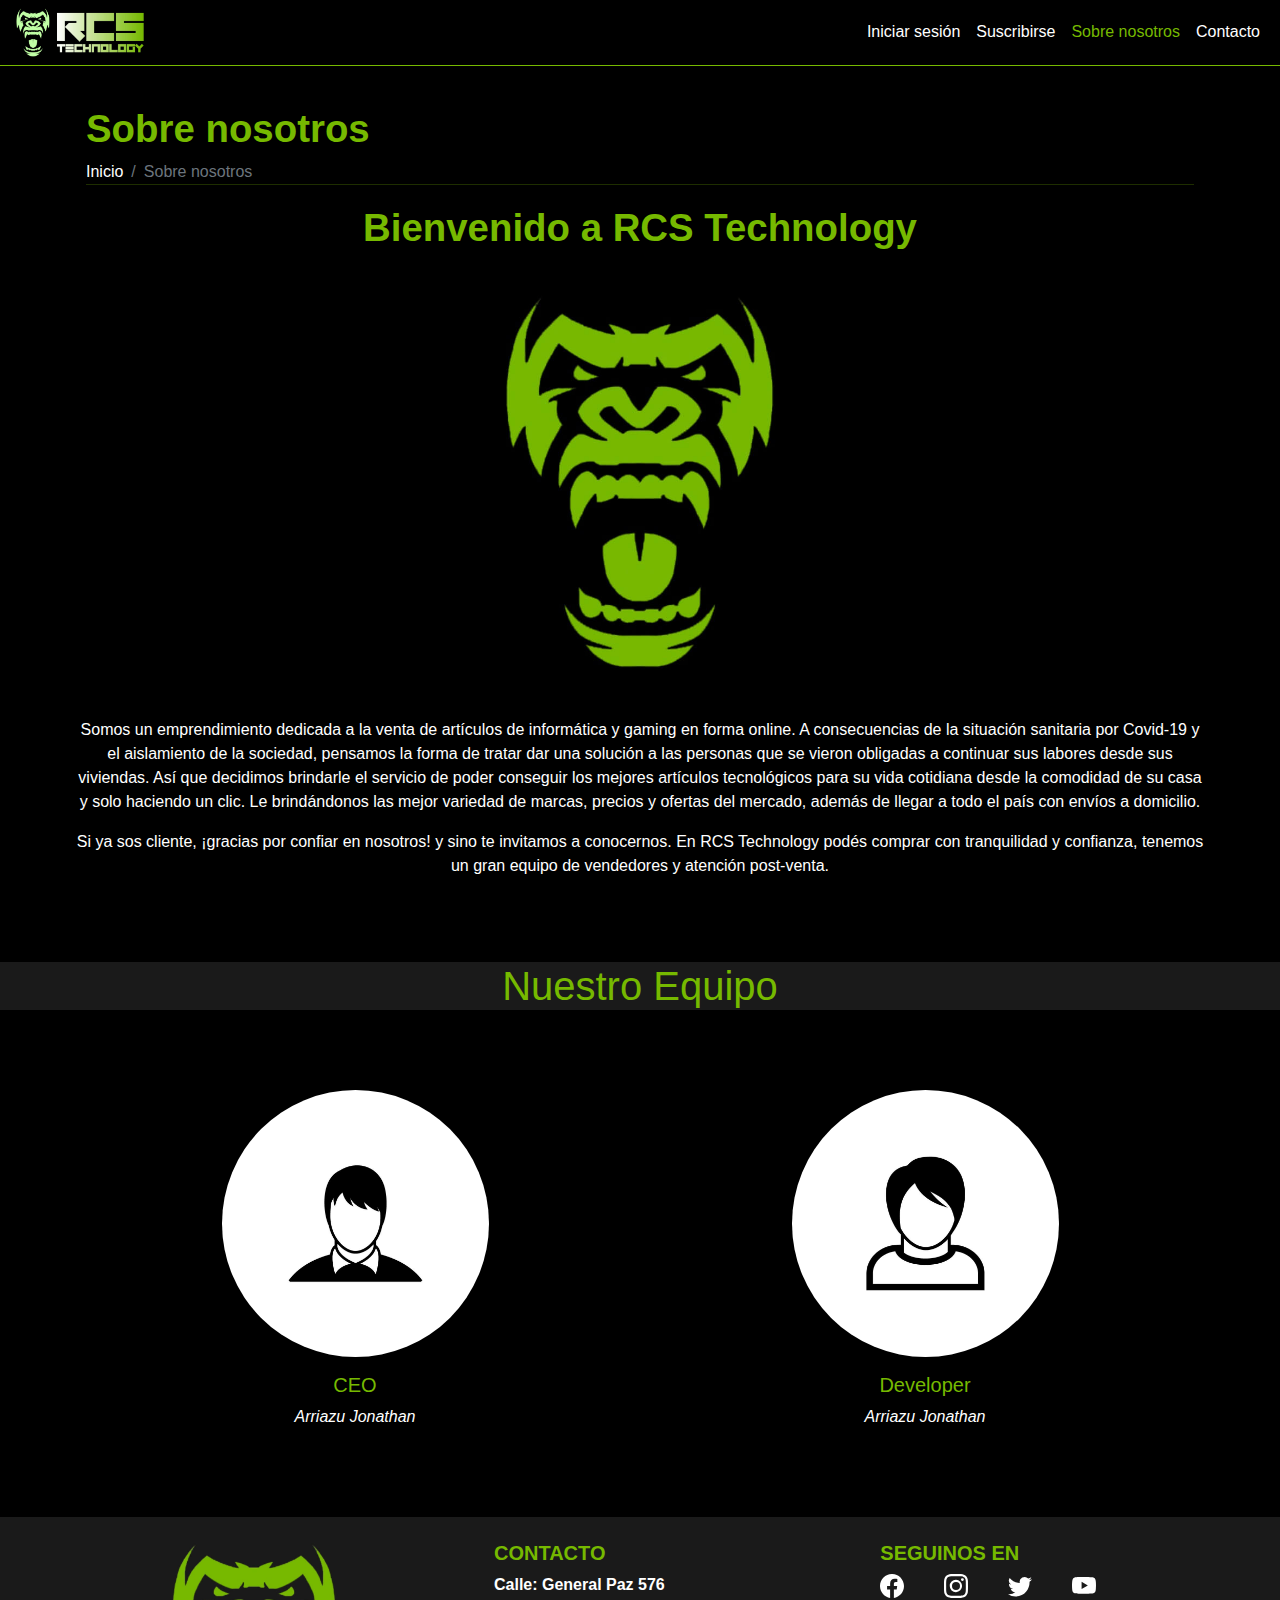
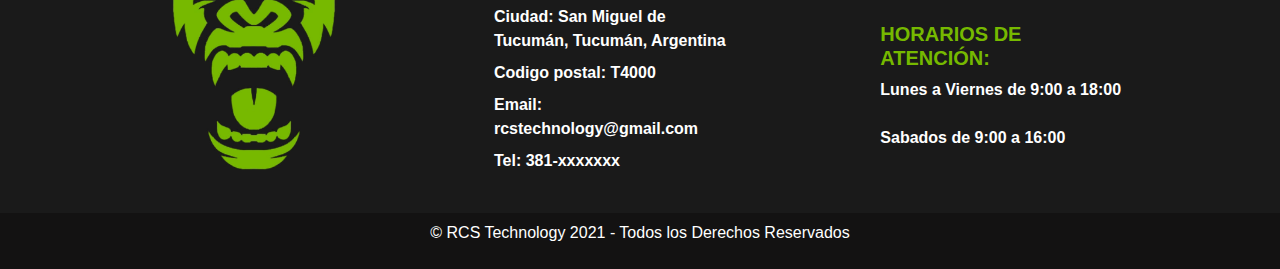
==== src/pages/about-us/about-us.html @ d6d1c321 "feat: about us page added" ====
<!DOCTYPE html>
<html lang="es">
  <head>
    <!-- Required meta tags -->
    <meta charset="UTF-8" />
    <meta http-equiv="X-UA-Compatible" content="IE=edge" />
    <meta name="viewport" content="width=device-width, initial-scale=1" />
        <link rel="stylesheet" href="/bootstrap/bootstrap.min.css" />
    <link rel="stylesheet" href="./about-us.css" />
    <title>Contacto</title>
  </head>
  <body>
    <!--HEADER-->
    <header>
        <nav class="navbar navbar-expand-lg fixed-top">
          <div class="container-fluid">
            <a href="/src/index.html">
                <img src="/public/images/headerlogo.png" alt="" width="135" height="50"/>
            </a>
            <button
              class="navbar-toggler"
              type="button"
              data-bs-toggle="collapse"
              data-bs-target="#navbarNav"
              aria-controls="navbarNav"
              aria-expanded="false"
              aria-label="Toggle navigation"
            >
              <span></span>
              <span></span>
              <span></span>
            </button>
            <div
              class="collapse navbar-collapse justify-content-end"
              id="navbarNav"
            >
              <ul class="navbar-nav text-center">
                <li class="nav-item">
                  <a class="nav-link" href="">Iniciar sesión</a>
                </li>
                <li class="nav-item">
                  <a data-bs-toggle="modal" data-bs-target="#modal_sub" class="nav-link" href="">Suscribirse</a>
                </li>
                <li class="nav-item">
                  <a class="nav-link is-active" href="">Sobre nosotros</a>
                </li>
                <li class="nav-item">
                  <a class="nav-link" href="/src/pages/contact-us/contact-us.html">Contacto</a>
                </li>
              </ul>
            </div>
          </div>
        </nav>
        <!-- <section class="registro">
          <div class="container-fluid">
            <div
              class="modal fade"
              id="modal_sub"
              tabindex="-1"
              data-bs-backdrop="static"
              data-bs-keyboard="false"
              aria-labelledby="subcripcion"
              aria-hidden="true"
            >
              <div class="modal-dialog">
                <div class="modal-content text-white">
                  <div class="modal-header">
                    <h5 class="modal-title fs-3 fw-bold" id="modal_sub">
                      REGÍSTRO
                    </h5>
                    <button
                      type="button"
                      class="btn-close"
                      data-bs-dismiss="modal"
                      aria-label="Close"
                    ></button>
                  </div>
                  <div class="modal-body fw-bold">
                    <form>
                      <div class="datos d-flex">
                        <label
                          for="recipient-name"
                          class="label-name1 col-form-label"
                          >Apellido<span class="form-span"> * </span
                          ><input
                            type="text"
                            class="form-control"
                            id="recipient-name"
                            placeholder="Apellido"
                            minlength="2"
                            maxlength="30"
                            required
                        /></label>
                        <label for="name" class="label-name2 col-form-label"
                          >Nombre<span class="form-span"> * </span>
                          <div class="form-input">
                           <input
                              type="text"
                              class="input-name form-control"
                              id="name"
                             placeholder="Nombre"
                             minlength="2"
                             maxlength="30"
                             required
                            />
                          </div>
                          </label>
                      </div>
                      <div class="mb-3">
                        <label for="email" class="col-form-label"
                          >Email<span class="form-span"> * </span></label
                        >
                        <input
                          type="email"
                          class="form-control"
                          id="email"
                          placeholder="Ej: 123456@gmail.com"
                          minlength="6"
                          maxlength="45"
                          required
                        />
                      </div>
                      <div class="mb-3">
                        <label for="age" class="col-form-label"
                          >Edad<span class="form-span"> * </span></label
                        >
                        <input
                          type="age"
                          class="form-control"
                          id="age"
                          placeholder="Ingrese su edad"
                          minlength="6"
                          maxlength="45"
                          required
                        />
                      </div>
                      <div class="mb-3">
                        <label for="pasword1" class="col-form-label"
                          >Contraseña<span class="form-span"> * </span></label
                        >
                        <input
                          type="password"
                          class="form-control"
                          id="pasword1"
                          placeholder="Ingrese una contraseña"
                          minlength="6"
                          maxlength="45"
                          required
                        />
                      </div>
                      <div class="mb-3">
                        <label for="pasword2" class="col-form-label"
                          >Repetir Contraseña<span class="form-span">
                            *
                          </span></label
                        >
                        <input
                          type="password"
                          class="form-control"
                          id="pasword2"
                          placeholder="Repita la contraseña"
                          minlength="6"
                          maxlength="45"
                          required
                        />
                      </div>
                      <div class="mb-3">
                        <div class="mb-3 form-check">
                          <input
                            type="checkbox"
                            class="form-check-input"
                            id="exampleCheck1"
                            required
                          />
                          <label class="form-check-label" for="exampleCheck1"
                            >Acepta los términos y condiciones</label
                          >
                        </div>
                        <div class="mb-3 form-check">
                          <input
                            type="checkbox"
                            class="form-check-input"
                            id="exampleCheck2"
                            required
                          />
                          <label class="form-check-label" for="exampleCheck2"
                            >Acepta recibir novedades por mail</label
                          >
                        </div>
                      </div>
                    </form>
                  </div>
                  <div
                    class="
                      boton-footer
                      modal-footer
                      d-flex
                      justify-content-center
                    "
                  >
                    <button
                      type="button"
                      class="btn btn-danger text-white fw-bold mx-3"
                      data-bs-dismiss="modal"
                    >
                      Close
                    </button>
                    <button
                      type="submit"
                      class="boton-sub btn btn-primary fw-bold mx-3"
                    >
                      Subscribirse
                    </button>
                  </div>
                </div>
              </div>
            </div>
          </div>
        </section> -->
      </header>
    <main>
        <section>
            <div class="container p-1 p-sm-3">
              <div class="row">
                <div class="col-12">
                  <h2>Sobre nosotros</h2>
                  <ol class="breadcrumb">
                    <li class="breadcrumb-item"><a href="/src/index.html" class="text-decoration-none">Inicio</a></li>
                    <li class="breadcrumb-item active">Sobre nosotros</a></li>
                  </ol>
                  <hr>
                </div>
              </div>
            </div>
        </section>

        <section class="section-color">
            <div class="container p-1">              
                <div class="row d-flex gap-3">
                    <div class="col-12">
                        <h2 class="text-center mb-4">Bienvenido a RCS Technology</h2>
                    </div>
                    <div class="col-md-12 text-center">
                        <img class="about-us-img mb-2" src="/public/images/about-us/Imagen2.jpg" alt="">
                    </div>
                    <div class="col-md-12 mb-5 mt-4 text-center">
                        <p>Somos un emprendimiento dedicada a la venta de artículos de informática y gaming en forma online. A consecuencias de la situación sanitaria por Covid-19 y el aislamiento de la sociedad, pensamos la forma de tratar dar una solución a las personas que se vieron obligadas a continuar sus labores desde sus viviendas. Así que decidimos brindarle el servicio de poder conseguir los mejores artículos tecnológicos para su vida cotidiana desde la comodidad de su casa y solo haciendo un clic. Le brindándonos las mejor variedad de marcas, precios y ofertas del mercado, además de llegar a todo el país con envíos a domicilio.</p>
                        <p>Si ya sos cliente, ¡gracias por confiar en nosotros! y sino te invitamos a conocernos. En RCS Technology podés comprar con tranquilidad y confianza, tenemos un gran equipo de vendedores y atención post-venta.</p>
                    </div>
                </div>
            </div>
        </section>
          
        <section class="pt-3 pb-4 section-color">
            <div class="text-center team-title">
                 <h3>Nuestro Equipo</h3>
            </div>

            <div class="container">
                <div class="row d-flex justify-content-around">
                    <div class="col-md-4 text-center">
                        <img class="team img-fluid qualities-img p4" src="/public/images/about-us/People1.jpg" alt="">
                        <h5>CEO</h5>
                        <p><i>Arriazu Jonathan</i></p>
                    </div>
                    <div class="col-md-4 text-center">
                        <img class="team img-fluid qualities-img p4" src="/public/images/about-us/People2.jpg" alt="">
                        <h5>Developer</h5>
                        <p><i>Arriazu Jonathan</i></p>
                    </div>
                </div>
            </div>
        </section>

    </main>
  <!-- FOOTER -->
  <footer>
    <div class="footer">
    <div class="container mt-5">
      <div class="bgcontainer text-center text-lg-start text-white">
        <div class="container p-4">
          <div class="row d-flex justify-content-around gap-4 contact-info-container">
            <div class="col-lg-3 col-md-12 footer-image">
                <img
                  src="/public/images/footer.jpg"
                  height=""
                  alt=""
                />
            </div>
            <div class="col-lg-3 col-md-6">
              <h5 class="text-uppercase fw-bold">Contacto</h5>
              <ul class="d-flex flex-column gap-2 list-unstyled contact-info">
                <li class="fw-bold">
                  Calle: General Paz 576
                </li>
                <li class="fw-bold">
                  Ciudad: San Miguel de Tucumán, Tucumán, Argentina
                </li>
                <li class="fw-bold">
                  Codigo postal: T4000
                </li>
                <li class="fw-bold">
                  Email: rcstechnology@gmail.com
                </li>
                <li class="fw-bold">
                  Tel: 381-xxxxxxx
                </li>
                </li>
              </ul>
            </div>
            <div class="d-flex flex-column gap-4 col-lg-3 col-md-6">
                <div>
                    <h5 class="text-uppercase fw-bold">Seguinos en</h5>
                    <div class="social-items">
                      <a href="#!" class="a-social-item text-white"
                          > <svg xmlns="http://www.w3.org/2000/svg" width="24" height="24" fill="currentColor" class="bi bi-facebook" viewBox="0 0 16 16">
                          <path d="M16 8.049c0-4.446-3.582-8.05-8-8.05C3.58 0-.002 3.603-.002 8.05c0 4.017 2.926 7.347 6.75 7.951v-5.625h-2.03V8.05H6.75V6.275c0-2.017 1.195-3.131 3.022-3.131.876 0 1.791.157 1.791.157v1.98h-1.009c-.993 0-1.303.621-1.303 1.258v1.51h2.218l-.354 2.326H9.25V16c3.824-.604 6.75-3.934 6.75-7.951z"/>
                          </svg> <i class="fas fa-paw"></i></a>
                        <a href="#!" class="a-social-item text-white"
                          > <svg xmlns="http://www.w3.org/2000/svg" width="24" height="24" fill="currentColor" class="bi bi-instagram" viewBox="0 0 16 16">
                           <path d="M8 0C5.829 0 5.556.01 4.703.048 3.85.088 3.269.222 2.76.42a3.917 3.917 0 0 0-1.417.923A3.927 3.927 0 0 0 .42 2.76C.222 3.268.087 3.85.048 4.7.01 5.555 0 5.827 0 8.001c0 2.172.01 2.444.048 3.297.04.852.174 1.433.372 1.942.205.526.478.972.923 1.417.444.445.89.719 1.416.923.51.198 1.09.333 1.942.372C5.555 15.99 5.827 16 8 16s2.444-.01 3.298-.048c.851-.04 1.434-.174 1.943-.372a3.916 3.916 0 0 0 1.416-.923c.445-.445.718-.891.923-1.417.197-.509.332-1.09.372-1.942C15.99 10.445 16 10.173 16 8s-.01-2.445-.048-3.299c-.04-.851-.175-1.433-.372-1.941a3.926 3.926 0 0 0-.923-1.417A3.911 3.911 0 0 0 13.24.42c-.51-.198-1.092-.333-1.943-.372C10.443.01 10.172 0 7.998 0h.003zm-.717 1.442h.718c2.136 0 2.389.007 3.232.046.78.035 1.204.166 1.486.275.373.145.64.319.92.599.28.28.453.546.598.92.11.281.24.705.275 1.485.039.843.047 1.096.047 3.231s-.008 2.389-.047 3.232c-.035.78-.166 1.203-.275 1.485a2.47 2.47 0 0 1-.599.919c-.28.28-.546.453-.92.598-.28.11-.704.24-1.485.276-.843.038-1.096.047-3.232.047s-2.39-.009-3.233-.047c-.78-.036-1.203-.166-1.485-.276a2.478 2.478 0 0 1-.92-.598 2.48 2.48 0 0 1-.6-.92c-.109-.281-.24-.705-.275-1.485-.038-.843-.046-1.096-.046-3.233 0-2.136.008-2.388.046-3.231.036-.78.166-1.204.276-1.486.145-.373.319-.64.599-.92.28-.28.546-.453.92-.598.282-.11.705-.24 1.485-.276.738-.034 1.024-.044 2.515-.045v.002zm4.988 1.328a.96.96 0 1 0 0 1.92.96.96 0 0 0 0-1.92zm-4.27 1.122a4.109 4.109 0 1 0 0 8.217 4.109 4.109 0 0 0 0-8.217zm0 1.441a2.667 2.667 0 1 1 0 5.334 2.667 2.667 0 0 1 0-5.334z"/>
                            </svg> <i class="fas fa-paw"></i></a>
                        <a href="#!" class="a-social-item text-white"
                          > <svg xmlns="http://www.w3.org/2000/svg" width="24" height="24" fill="currentColor" class="bi bi-twitter" viewBox="0 0 16 16">
                          <path d="M5.026 15c6.038 0 9.341-5.003 9.341-9.334 0-.14 0-.282-.006-.422A6.685 6.685 0 0 0 16 3.542a6.658 6.658 0 0 1-1.889.518 3.301 3.301 0 0 0 1.447-1.817 6.533 6.533 0 0 1-2.087.793A3.286 3.286 0 0 0 7.875 6.03a9.325 9.325 0 0 1-6.767-3.429 3.289 3.289 0 0 0 1.018 4.382A3.323 3.323 0 0 1 .64 6.575v.045a3.288 3.288 0 0 0 2.632 3.218 3.203 3.203 0 0 1-.865.115 3.23 3.23 0 0 1-.614-.057 3.283 3.283 0 0 0 3.067 2.277A6.588 6.588 0 0 1 .78 13.58a6.32 6.32 0 0 1-.78-.045A9.344 9.344 0 0 0 5.026 15z"/>
                          </svg> <i class="fas fa-paw"></i></a>
                        <a href="#!" class="a-social-item text-white"
                          > <svg xmlns="http://www.w3.org/2000/svg" width="24" height="24" fill="currentColor" class="bi bi-youtube" viewBox="0 0 16 16">
                          <path d="M8.051 1.999h.089c.822.003 4.987.033 6.11.335a2.01 2.01 0 0 1 1.415 1.42c.101.38.172.883.22 1.402l.01.104.022.26.008.104c.065.914.073 1.77.074 1.957v.075c-.001.194-.01 1.108-.082 2.06l-.008.105-.009.104c-.05.572-.124 1.14-.235 1.558a2.007 2.007 0 0 1-1.415 1.42c-1.16.312-5.569.334-6.18.335h-.142c-.309 0-1.587-.006-2.927-.052l-.17-.006-.087-.004-.171-.007-.171-.007c-1.11-.049-2.167-.128-2.654-.26a2.007 2.007 0 0 1-1.415-1.419c-.111-.417-.185-.986-.235-1.558L.09 9.82l-.008-.104A31.4 31.4 0 0 1 0 7.68v-.123c.002-.215.01-.958.064-1.778l.007-.103.003-.052.008-.104.022-.26.01-.104c.048-.519.119-1.023.22-1.402a2.007 2.007 0 0 1 1.415-1.42c.487-.13 1.544-.21 2.654-.26l.17-.007.172-.006.086-.003.171-.007A99.788 99.788 0 0 1 7.858 2h.193zM6.4 5.209v4.818l4.157-2.408L6.4 5.209z"/>
                          </svg> <i class="fas fa-paw"></i></a>
                  </div>
                </div>
            <div>
                <h5 class="text-uppercase fw-bold">Horarios de atención:</h5>
                <div class="d-flex flex-column gap-2">
                    <p class="fw-bold">Lunes a Viernes de 9:00 a 18:00</p>
                    <p class="fw-bold">Sabados de 9:00 a 16:00</p>
                </div>
            </div>
            </div>
          </div>
        </div>
      </div>
    </div>
    </div>
    <div class="footercopyrigh text-center text-white  p-2 ">
        <p>© RCS Technology 2021 - Todos los Derechos Reservados</p>                  
    </div>
    </footer>
    <script src="/bootstrap/bootstrap.bundle.min.js"></script>
  </body>
</html>
---- src/pages/about-us/about-us.css ----
* {
    box-sizing: border-box;
    margin: 0;
    padding: 0;
  }
  
  :root {
    --bs-green: #76b900;
    --bs-teal: #86c000;
    --btn-success: #86c000;
  }
  
  img {
    max-width: 100%;
    height: auto;
  }
  
  body {
    background: black;
    margin-top: 90px;
    font-family: "Rubik", sans-serif;
  }
  
  /* HEADER */
  
  nav {
    background-color: #000000;
    border-bottom: 0.5px solid #76b900;
  }
  
  .nav-link {
    text-decoration: none;
    color: #ffffff;
    font-weight: 500;
  }
  
  .nav-link:hover {
    color: var(--bs-green);
  }
  
  .navbar-toggler {
    background-color: transparent;
  }
  
  .navbar-toggler span {
    display: block;
    width: 22px;
    height: 3px;
    border: 1px;
    background: #fff;
  }
  
  .navbar-toggler span + span {
    margin-top: 5px;
    width: 22px;
    margin-left: 0px;
  }
  
  .navbar-toggler span + span + span {
    width: 22px;
    margin-left: 0px;
  }

  .is-active{
    color: #76b900;
  }
  
    
 /*MAIN*/
.breadcrumb {
    margin-bottom: 0;
  }
  
  .breadcrumbs-section {
    background-color: black;
  }
  
  a {
    color: white;
  }
  
  a:hover {
    color: #76b900;
  }
  
  h2 {
    font-size: 2.4rem;
    font-weight: 700;
    color: #76b900;
  }

  .about-us-img{
    width: 320px;
    height: auto;
  }
  
  .team-title {
    background-color: #1a1a1a;
  }
  
  .team-title h3 {
    color: #76b900;
    font-size: 2.5rem;
    margin-bottom: 0;
  }
  
  .section-color {
    background-color: black;
  }
  
  hr {
    color: #76b900;
    margin: 0;
  }
  
  p {
    color: white;
  }
  
  h5 {
    color: #76b900;
  }
  
  .team {
    border-radius: 50%;
    width: 75%;
    margin-bottom: 1rem;
    margin-top: 5rem;
  }
  
  .description-section {
    margin-bottom: 20;
  }
  
  /*FOOTER*/
  .footer {
    background-color: #1a1a1a;
  }

  .footer-image {
    max-width: 230px;
}
  
  .bgcontainer {
    background-color: #1a1a1a;
  }
  
  h5 {
    color: #76b900;
  }
  
  .footercopyrigh {
    background-color: rgb(19, 18, 18);
  }
  
  .ulredes {
    display: flex;
    justify-content: center;
  }
  
  .social-items {
    display: flex;
    justify-content: start;
    gap: 40px;
  }
  
  @media (max-width: 576px) {
    .about-us-img{
        width: 200px;
        height: auto;
    }

    .team {
        width: 50%;
    }

    /* FOOTER */

    .footer-image {
        max-width: 150px;
    }

    .contact-info{
        margin: 0;
    }

    .social-items {
        justify-content: center;
      }
  }
  
  @media (min-width: 577px) and (max-width: 768px) {
    .about-us-img{
        width: 250px;
        height: auto;
    }

    .team {
        width: 50%;
    }

    /* FOOTER */
    .footer-image {
        max-width: 180px;
    }

    .social-items {
        justify-content: center;
    }
  
  }
  
  @media (min-width: 769px) and (max-width: 992px) {
    .about-us-img{
        width: 300px;
        height: auto;
    }
    

    /* FOOTER */
    
    .footer-image {
      max-width: 200px;
    }
    .contact-info-container{
        flex-direction: column;
        align-items: center;
    }

    .social-items {
        justify-content: center;
    } 
    
  }
  
  @media (min-width: 993px) and (max-width: 1200px) {
    
  }
  
  @media (min-width: 1201px) and (max-width: 1400px) {
    
  }
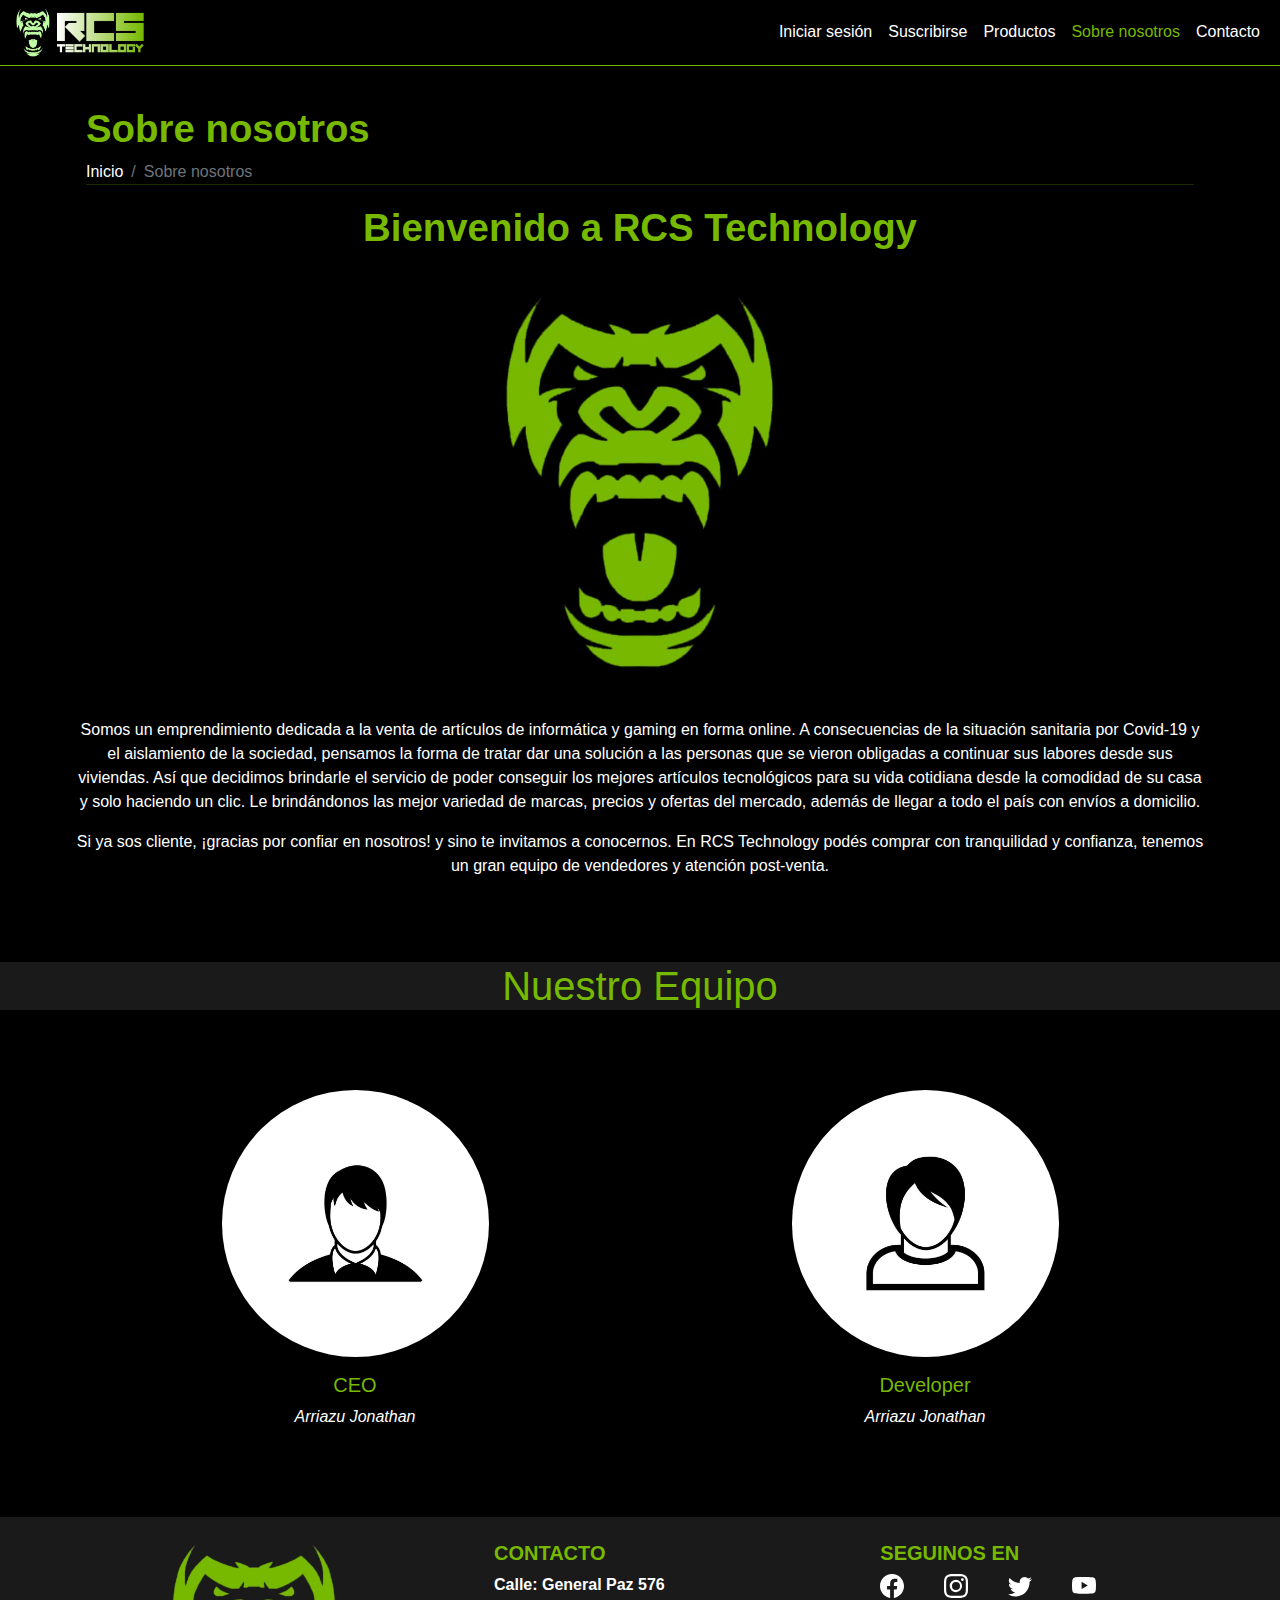
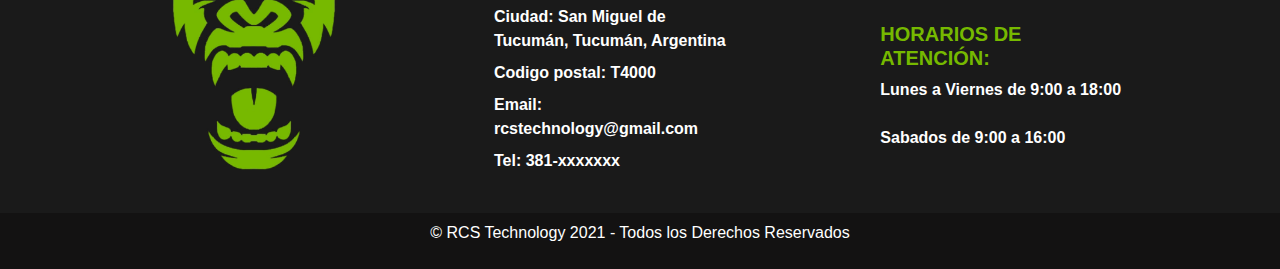
==== commit adf680bd: "feat: products page added" ====
--- a/src/pages/about-us/about-us.html
+++ b/src/pages/about-us/about-us.html
@@ -36,16 +36,19 @@
             >
               <ul class="navbar-nav text-center">
                 <li class="nav-item">
-                  <a class="nav-link" href="">Iniciar sesión</a>
+                  <a class="nav-link" href="../login/login.html">Iniciar sesión</a>
                 </li>
                 <li class="nav-item">
                   <a data-bs-toggle="modal" data-bs-target="#modal_sub" class="nav-link" href="">Suscribirse</a>
                 </li>
                 <li class="nav-item">
-                  <a class="nav-link is-active" href="">Sobre nosotros</a>
-                </li>
-                <li class="nav-item">
-                  <a class="nav-link" href="/src/pages/contact-us/contact-us.html">Contacto</a>
+                  <a class="nav-link" href="../categories/categories.html">Productos</a>
+                </li>
+                <li class="nav-item">
+                  <a class="nav-link is-active" href="../about-us/about-us.html">Sobre nosotros</a>
+                </li>
+                <li class="nav-item">
+                  <a class="nav-link" href="../contact-us/contact-us.html">Contacto</a>
                 </li>
               </ul>
             </div>
